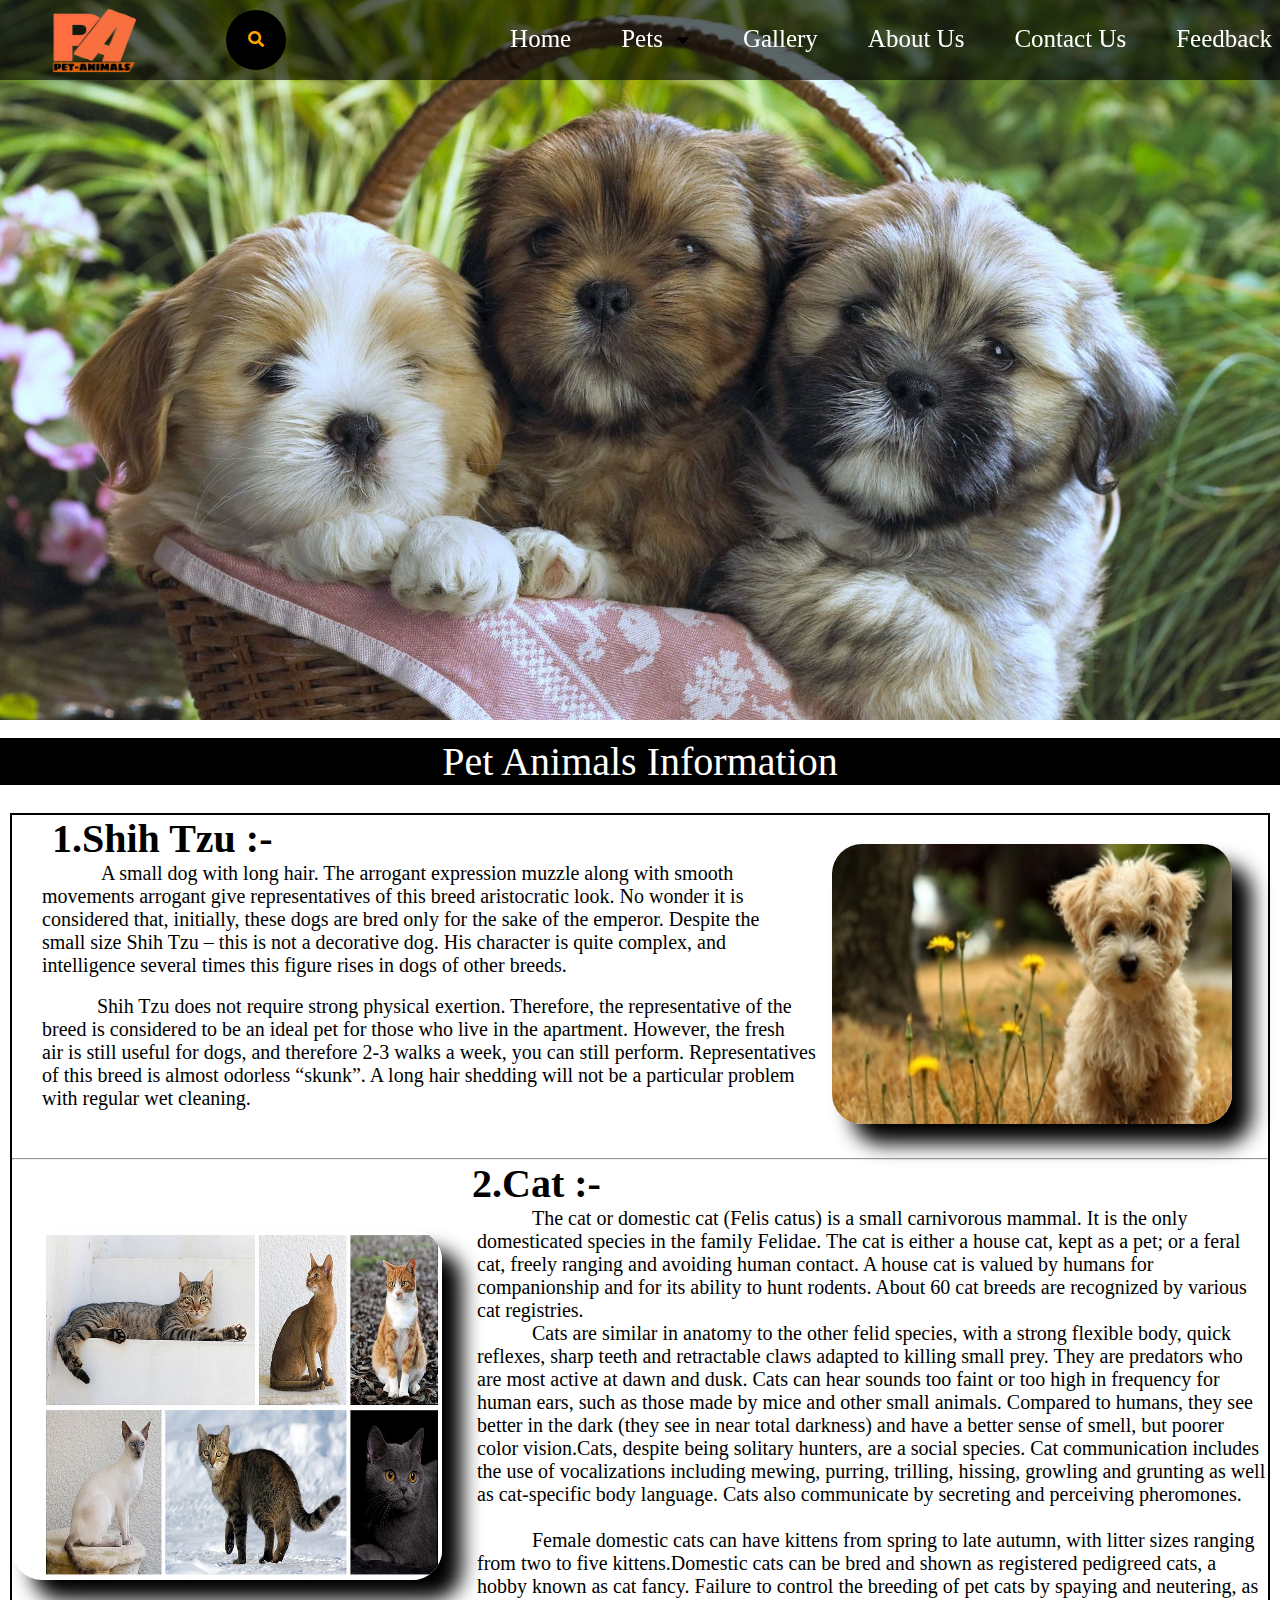
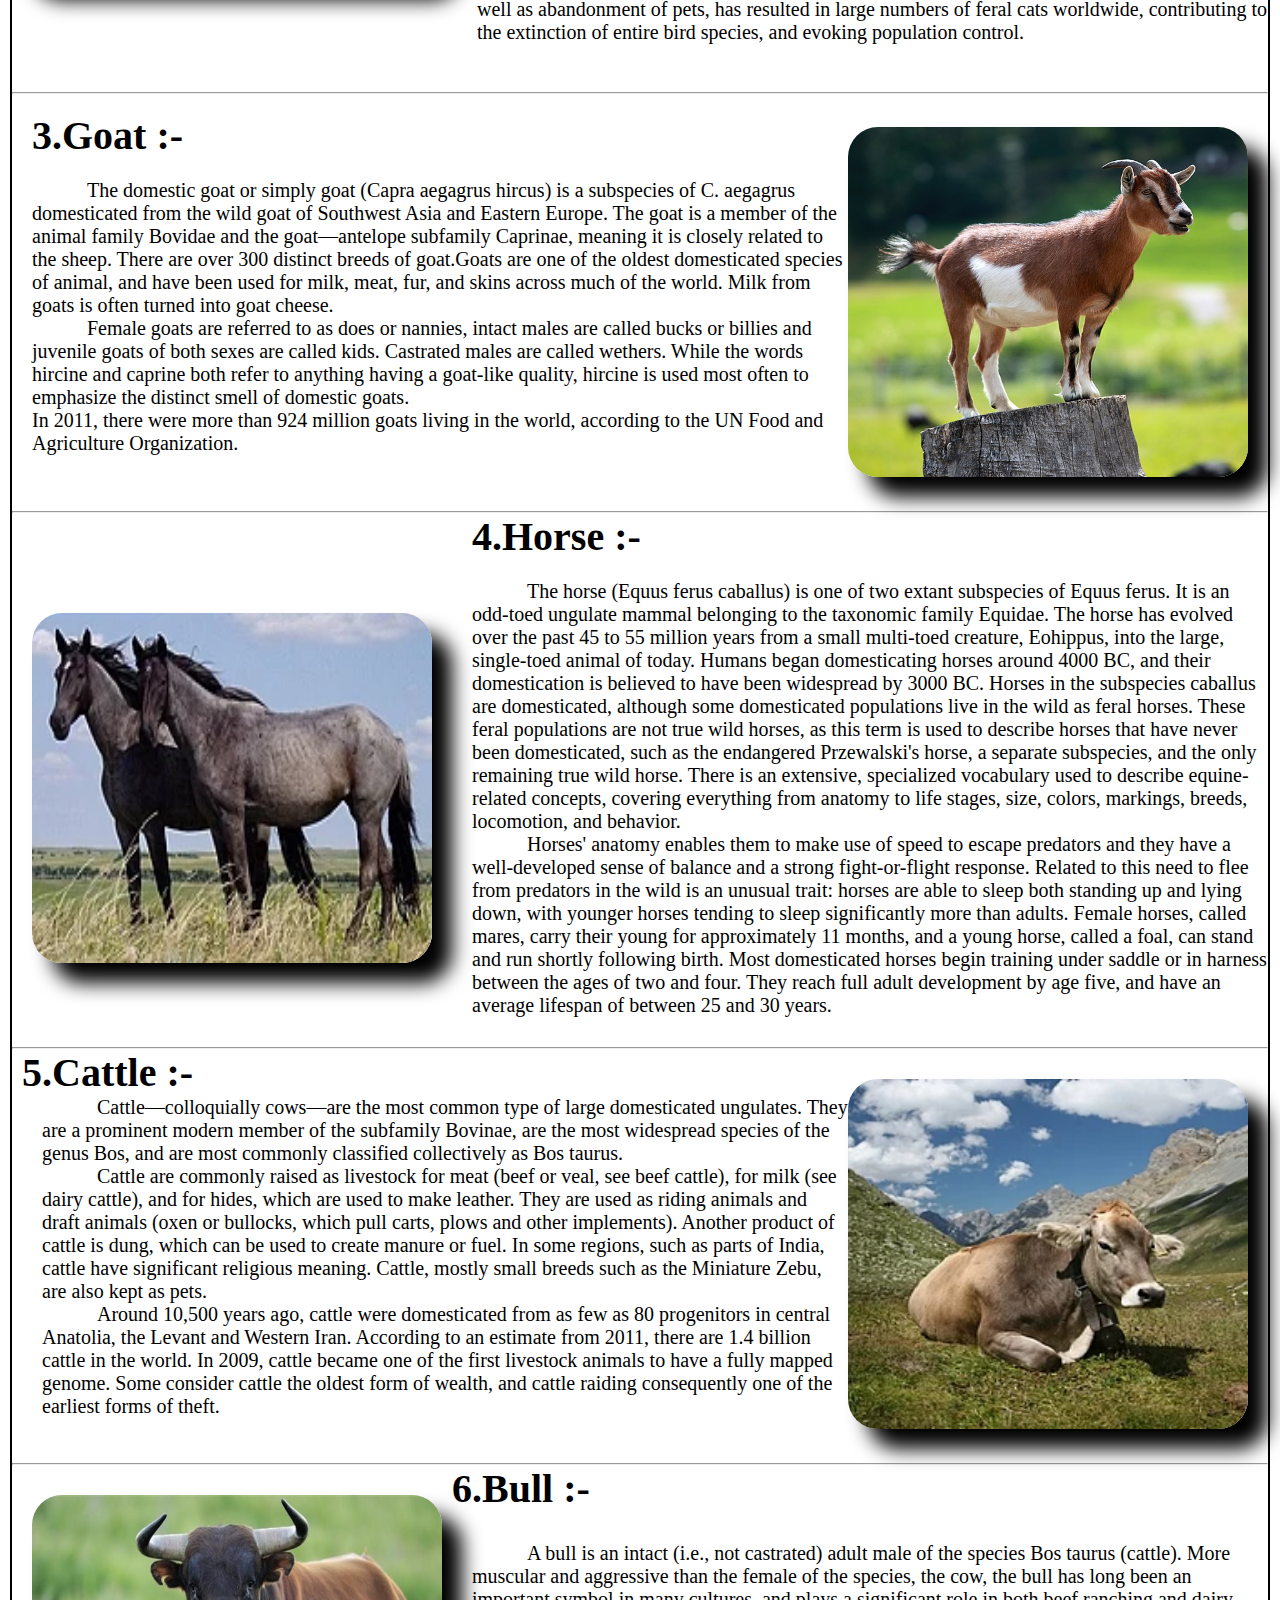
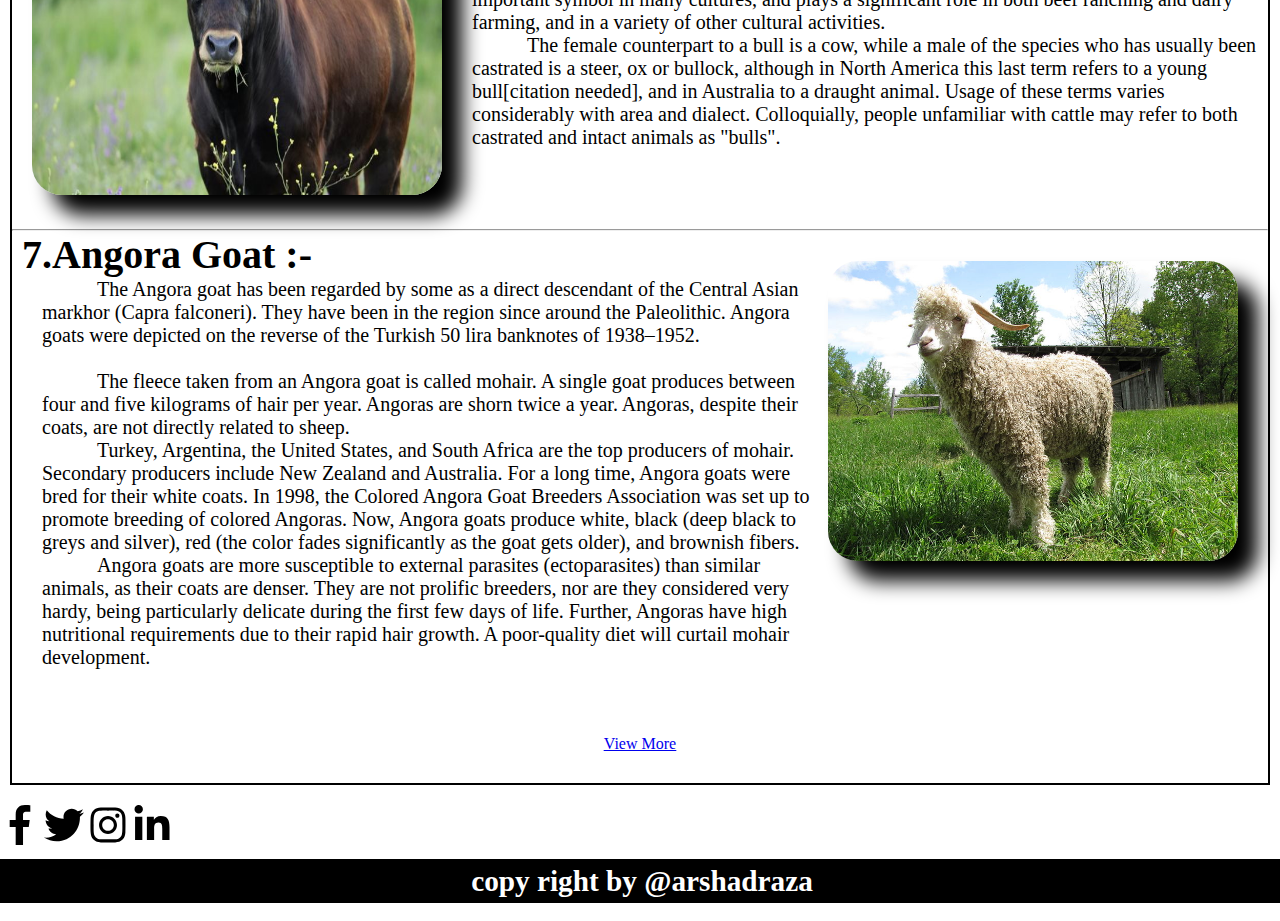
==== index.html @ 0389db33 "Update index.html" ====
<!Doctype html>
<html>
<head><title>pet-animals</title>
<link rel="stylesheet" type="text/css" href="css/pet1.css">
<link rel="stylesheet" href="https://use.fontawesome.com/releases/v5.6.3/css/all.css">
</head>
<body >
  
<div class="main">

<nav>
<div class=main1 ><div class="logo"><img src="logo3.png"></div></div>
<ul>
<li> <a href="index.html">Home</a></li>


<li> <a href="#">Pets<span><img src="down.svg"></span></a>
<ul id=drop>
    <div class="a">
    <li> <a href="dog.html">Dog</a></li>
    <li> <a href="cat.html">Cat</a></li>
    <li> <a href="goat.html">Goat</a></li>
    <li> <a href="cow.html">Cow</a></li>
    </div>
</ul></li>
<li> <a href="gallery.html" >Gallery</a></li>
<li> <a href="aboutus.html">About Us</a></li>




<li> <a href="contact1.html">Contact Us</a></li>
<li> <a href="feedback1.html">Feedback</a></li>
</ul>
<div class="search-box">
    <!--
    <script>
  (function() {
    var cx = '000964911086742917535:itdqwnn_8_4';
    var gcse = document.createElement('script');
    gcse.type = 'text/javascript';
    gcse.async = true;
    gcse.src = 'https://cse.google.com/cse.js?cx=' + cx;
    var s = document.getElementsByTagName('script')[0];
    s.parentNode.insertBefore(gcse, s);
  })();
</script>
<gcse:search></gcse:search>
-->
<form action="https://www.google.com/search" method="GET">
<input class="input-box" type="text"   name="q" placeholder="Search" >
<a class="btn"  href="https://www.google.com/search" method="GET">
<i class="fas fa-search"></i></a>
</form>
</div>
</nav>
</div>

<br>
<div id="clear"></div>

<div class="line1">
<div class="line">Pet Animals Information </div>
</div>
<br>
<div class="border">
    <div class="a">
<p ><strong>1.Shih Tzu :-</strong><br>&nbsp; &nbsp; &nbsp; &nbsp; &nbsp; &nbsp; A small dog with long hair. The arrogant expression muzzle along with smooth <br>movements arrogant give representatives of this breed aristocratic look. No wonder it is <br>considered that, initially, these dogs are bred only for the sake of the emperor. Despite the<br> small size Shih Tzu – this is not a decorative dog. His character is quite complex, and <br>intelligence several times this figure rises in dogs of other breeds.</p>
<br>
<p>&nbsp; &nbsp; &nbsp; &nbsp; &nbsp; &nbsp;Shih Tzu does not require strong physical exertion. Therefore, the representative of the <br>breed is considered to be an ideal pet for those who live in the apartment. However, the fresh <br>air is still useful for dogs, and therefore 2-3 walks a week, you can still perform. Representatives<br> of this breed is almost odorless “skunk”. A long hair shedding will not be a particular problem <p>with regular wet cleaning.</p>
<div class="image"><a href="IMG/pe3.jpg"> <img src="IMG/pe3.jpg"></a></div>
<hr>
<div class="container1">
<div class="cat">
	<p> <strong id="cat">2.Cat :-</strong><br>&nbsp; &nbsp; &nbsp; &nbsp; &nbsp; &nbsp;The cat or domestic cat (Felis catus) is a small carnivorous mammal. It is the only domesticated species in the family Felidae. The cat is either a house cat, kept as a pet; or a feral cat, freely ranging and avoiding human contact. A house cat is valued by humans for<br> companionship and for its ability to hunt rodents. About 60 cat breeds are recognized by various cat registries.<br>

	&nbsp; &nbsp; &nbsp; &nbsp; &nbsp; &nbsp;Cats are similar in anatomy to the other felid species, with a strong flexible body, quick reflexes, sharp teeth and retractable claws adapted to killing small prey. They are predators who are most active at dawn and dusk. Cats can hear sounds too faint or too high in frequency for human ears, such as those made by mice and other small animals. Compared to humans, they see better in the dark (they see in near total darkness) and have a better sense of smell, but poorer color vision.Cats, despite being solitary hunters, are a social species. Cat communication includes the use of vocalizations including mewing, purring, trilling, hissing, growling and grunting as well as cat-specific body language. Cats also communicate by secreting and perceiving pheromones.<br><br>

	&nbsp; &nbsp; &nbsp; &nbsp; &nbsp; &nbsp;Female domestic cats can have kittens from spring to late autumn, with litter sizes ranging from two to five kittens.Domestic cats can be bred and shown as registered pedigreed cats, a hobby known as cat fancy. Failure to control the breeding of pet cats by spaying and neutering, as well as abandonment of pets, has resulted in large numbers of feral cats worldwide, contributing to the extinction of entire bird species, and evoking population control.</p><br>
</div>
    <div class="catphoto"><a href="IMG/cat2.jpg"> 
    	<img src="IMG/cat2.jpg"></a></div></div>
    	<hr>
    	<br>
    	<div class="container2">
    	<div class="goat">
    		
    			<strong id="goat">3.Goat :-</strong><br><p>&nbsp; &nbsp; &nbsp; &nbsp; &nbsp; &nbsp;The domestic goat or simply goat (Capra aegagrus hircus) is a subspecies of C. aegagrus domesticated from the wild goat of Southwest Asia and Eastern Europe. The goat is a member of the animal family Bovidae and the goat—antelope subfamily Caprinae, meaning it is closely related to the sheep. There are over 300 distinct breeds of goat.Goats are one of the oldest domesticated species of animal, and have been used for milk, meat, fur, and skins across much of the world. Milk from goats is often turned into goat cheese.<br>

                &nbsp; &nbsp; &nbsp; &nbsp; &nbsp; &nbsp;Female goats are referred to as does or nannies, intact males are called bucks or billies and juvenile goats of both sexes are called kids. Castrated males are called wethers. While the words hircine and caprine both refer to anything having a goat-like quality, hircine is used most often to emphasize the distinct smell of domestic goats.<br>

               In 2011, there were more than 924 million goats living in the world, according to the UN Food and Agriculture Organization.
    		</p>
    	</div>
    	<div class="goatphoto"><a href="IMG/New/goat.jpg"> 
    	<img src="IMG/New/goat.jpg"></a></div>
    	</div>
    	<hr>
    	<div class="container3">
            <div class="horsephoto"><a href="IMG/New/horse.jpg"> 
        <img src="IMG/New/horse.jpg"></a></div>
    		<div class="horse">
    			<strong id="horse">4.Horse :-</strong><br>
    			<p> &nbsp; &nbsp; &nbsp; &nbsp; &nbsp; &nbsp;The horse (Equus ferus caballus) is one of two extant subspecies of Equus ferus. It is an odd-toed ungulate mammal belonging to the taxonomic family Equidae. The horse has evolved over the past 45 to 55 million years from a small multi-toed creature, Eohippus, into the large, single-toed animal of today. Humans began domesticating horses around 4000 BC, and their domestication is believed to have been widespread by 3000 BC. Horses in the subspecies caballus are domesticated, although some domesticated populations live in the wild as feral horses. These feral populations are not true wild horses, as this term is used to describe horses that have never been domesticated, such as the endangered Przewalski's horse, a separate subspecies, and the only remaining true wild horse. There is an extensive, specialized vocabulary used to describe equine-related concepts, covering everything from anatomy to life stages, size, colors, markings, breeds, locomotion, and behavior.<br>

                &nbsp; &nbsp; &nbsp; &nbsp; &nbsp; &nbsp;Horses' anatomy enables them to make use of speed to escape predators and they have a well-developed sense of balance and a strong fight-or-flight response. Related to this need to flee from predators in the wild is an unusual trait: horses are able to sleep both standing up and lying down, with younger horses tending to sleep significantly more than adults. Female horses, called mares, carry their young for approximately 11 months, and a young horse, called a foal, can stand and run shortly following birth. Most domesticated horses begin training under saddle or in harness between the ages of two and four. They reach full adult development by age five, and have an average lifespan of between 25 and 30 years.</p>
    		</div>
    	</div>
    	<hr>
        <div class="container4">
            <div class="cow">
                <strong>5.Cattle :-</strong>
                <p>  &nbsp; &nbsp; &nbsp; &nbsp; &nbsp; &nbsp;Cattle—colloquially cows—are the most common type of large domesticated ungulates. They are a prominent modern member of the subfamily Bovinae, are the most widespread species of the genus Bos, and are most commonly classified collectively as Bos taurus.<br>

                  &nbsp; &nbsp; &nbsp; &nbsp; &nbsp; &nbsp;Cattle are commonly raised as livestock for meat (beef or veal, see beef cattle), for milk (see dairy cattle), and for hides, which are used to make leather. They are used as riding animals and draft animals (oxen or bullocks, which pull carts, plows and other implements). Another product of cattle is dung, which can be used to create manure or fuel. In some regions, such as parts of India, cattle have significant religious meaning. Cattle, mostly small breeds such as the Miniature Zebu, are also kept as pets.<br>

                  &nbsp; &nbsp; &nbsp; &nbsp; &nbsp; &nbsp;Around 10,500 years ago, cattle were domesticated from as few as 80 progenitors in central Anatolia, the Levant and Western Iran. According to an estimate from 2011, there are 1.4 billion cattle in the world. In 2009, cattle became one of the first livestock animals to have a fully mapped genome. Some consider cattle the oldest form of wealth, and cattle raiding consequently one of the earliest forms of theft.</p>
            </div>

            <div class="cowphoto"><a href="IMG/New/cattle.jpg"> 
        <img src="IMG/New/cattle.jpg"></a></div>
        </div>
        <hr>
        <div class="container5">
            <div class="bullphoto"><a href="IMG/New/bull.jpg"> 
        <img src="IMG/New/bull.jpg"></a></div>
            <div class="bull" >
                <strong>6.Bull :-</strong>
                <p> &nbsp; &nbsp; &nbsp; &nbsp; &nbsp; &nbsp;A bull is an intact (i.e., not castrated) adult male of the species Bos taurus (cattle). More muscular and aggressive than the female of the species, the cow, the bull has long been an important symbol in many cultures, and plays a significant role in both beef ranching and dairy farming, and in a variety of other cultural activities.<br>

                 &nbsp; &nbsp; &nbsp; &nbsp; &nbsp; &nbsp;The female counterpart to a bull is a cow, while a male of the species who has usually been castrated is a steer, ox or bullock, although in North America this last term refers to a young bull[citation needed], and in Australia to a draught animal. Usage of these terms varies considerably with area and dialect. Colloquially, people unfamiliar with cattle may refer to both castrated and intact animals as "bulls".</p>
            </div>
        </div>
        </div>
        

        <hr>
        <div class="container6">
            <div class="angora">
                 <strong>7.Angora Goat :-</strong><br>
                <p> &nbsp; &nbsp; &nbsp; &nbsp; &nbsp; &nbsp;The Angora goat has been regarded by some as a direct descendant of the Central Asian markhor (Capra falconeri). They have been in the region since around the Paleolithic. Angora goats were depicted on the reverse of the Turkish 50 lira banknotes of 1938–1952.<br>
                    <br>
                 &nbsp; &nbsp; &nbsp; &nbsp; &nbsp; &nbsp;The fleece taken from an Angora goat is called mohair. A single goat produces between four and five kilograms of hair per year. Angoras are shorn twice a year. Angoras, despite their coats, are not directly related to sheep.<br>

               &nbsp; &nbsp; &nbsp; &nbsp; &nbsp; &nbsp;Turkey, Argentina, the United States, and South Africa are the top producers of mohair. Secondary producers include New Zealand and Australia. For a long time, Angora goats were bred for their white coats. In 1998, the Colored Angora Goat Breeders Association was set up to promote breeding of colored Angoras. Now, Angora goats produce white, black (deep black to greys and silver), red (the color fades significantly as the goat gets older), and brownish fibers.<br>

               &nbsp; &nbsp; &nbsp; &nbsp; &nbsp; &nbsp;Angora goats are more susceptible to external parasites (ectoparasites) than similar animals, as their coats are denser. They are not prolific breeders, nor are they considered very hardy, being particularly delicate during the first few days of life. Further, Angoras have high nutritional requirements due to their rapid hair growth. A poor-quality diet will curtail mohair development.</p>
                </div>
               <div class="angoraphoto"><a href="IMG/angora_goat.jpg"> 
        <img src="IMG/angora_goat.jpg"></a></div>
           
            
        </div>
        <br>
        <br>
        <div class="more"><a href="dog.html" href="cat.html"> View More</a></div>
</div>
<div class="lo">
	<a href="https://www.facebook.com/"><img src="fb.svg"></a>
    <img src="tw.svg">
    <img src="in.svg">
    <img src="li.svg">
</div>

<footer class="footer">
    <h3>copy right by @arshadraza</h3>
    
</footer>

<br>
    </div>
</body>
</html>
---- css/pet1.css ----
*{
	
margin:0;
	
padding:0;	

}

body{
	
background-image: url("pe2.jpg");
background-repeat: no-repeat;
height:10vh;
background-size:cover;
}

ul{
float:right;
list-style-type:none;
margin-right:-20px;

}
ul li{

display:inline-block;

}
ul li a{
text-decoration:none;
color:#fff;
padding:25.5px 23px;
margin:-5px;
margin-right: 5px;
font-size:25px;
font-family: "sans-serif",arial black;
}
ul li a:hover{
background-color:orange;

color:black;
opacity: 0.8;


}
ul li.active a{
background-color:orange;
color:white;
}
#black{
	color: black;
}

nav{
width:100%;
height:80px;
background-color:#0009;
margin: auto;
line-height:20px;
position: fixed;

}

.main1{
font-family:"sans serif",arial black; 
font-size:20px;
padding:3px 20px;
color:white;
height:20px;

}
nav .main1 h4{
margin:20px;
font-size:30px;

}
#active{
	color: orange;
}
.search-box{
position:absolute;
top:-20px;
left:20%;
transform:translate(-50%,50%);
background-color:black;
height:-20px;
border-radius:60px;
padding:10px;
padding-left: -10px;


}
.input-box{
border:none;
outline:none;
background:none;
float:left;
padding:0;
color:#fff;
font-size:16px;
transition:0.4s all;
line-height:20px;
width:0;
}
.btn{
color:orange;
float:right;
text-decoration:none;
width:40px;
height:40px;
line-height:40px;
text-align:center;
border-radius:50%;
}
.search-box:hover .input-box{
width:180px;
margin-left: 0px;

}
.search-box:hover .btn{
background-color:#fff;
}
#clear{
	clear: both;

}

.container{
	max-height: 900px;
	max-width: 900px;

}
.line1{
    margin-top: 720px;
	margin-left: 0px;
	height: 40px
	width:100%;
	background-color: black;

}
.line{
	text-align: center;
	font-family: "sans serif",arial black;
	color: white;
	font-size: 40px;
}
 .image a img{
	height: 280px;
	width:400px;
	margin-left: 820px;
	margin-top: -420px;
	border-radius: 30px;
	box-shadow: 20px 20px 20px black;
	padding-top: -100px;
}
.border{
	margin-bottom: 50px;
}
hr{
	margin-top: 30px;

}
p{
	margin-top: : 500px;
	font-size: 20px;
	margin-left: 30px;
}
 strong{
 	margin-left: 10px;
	font-size: 40px;
	font-family: "sans serif",arial black;

}
.container{
	display: flex;
}
.border{
	border: 2px solid black;
	margin: 10px 10px 10px 10px;
}
.catphoto a img{
	height: 350px;
	width:400px;
	margin-top: 70px;
	border-radius: 30px;
	box-shadow: 20px 20px 20px black;
	padding-left: 30px;
}
 .cat p{
	margin-left: 35px;
	text-align: left;
	
	
}
.catphoto{
	order: 1;
}
.cat{
	order: 2;
}
.container1{
	display: flex;
	text-align: right;
}
#cat{
	margin-left: -5px;
}
.goat p{
	margin-left: 20px;
	display: flex;
	margin-top: 20px;
}
#goat{
	margin-left: 20px;
	margin-top: -20px;
}
.goatphoto a img{
	height: 350px;
	width:400px;
	margin-top: 15px;
	border-radius: 30px;
	box-shadow: 20px 20px 20px black;
	margin-right: 20px;
	
}
.container2{
	display: flex;
}
.goatphoto{
	order:2;
}
#goat{
	order: 1;
}
.goat p{
	margin-left: 20px;
	display: flex;
	margin-top: 20px;
}
#horse{
	margin-left: 20px;
	margin-top: -20px;
}
.horsephoto a img{
	height: 350px;
	width:400px;
	margin-top: 15px;
	border-radius: 30px;
	box-shadow: 20px 20px 20px black;
	margin-right: 20px;
	display: flex;
}
.container3{
	display: flex;
}

.horse p{
	margin-left: 20px;
	margin-top: 20px;
}
.horsephoto a img{
	margin-left: 20px;
	margin-top: 100px;
}
.container4{
	display: flex;
}
.cowphoto a img{
	height: 350px;
	width:400px;
	border-radius: 30px;
	box-shadow: 20px 20px 20px black;
	margin-right: 20px;
	margin-top: 30px;	
}
.container5{
	display: flex;
}
.bullphoto a img{
	height: 300px;
	width:410px;
	border-radius: 30px;
	box-shadow: 20px 20px 20px black;
	margin-top: 30px;
	margin-left: 20px;	
}
.bull p{
	margin-top: 30px;
}
footer{
	border: 2px solid black;
	text-align: center;
	background: black;
	color: white;
	height: 40px;
	width:100%;
	font-family: "sans serif",arial black;
	font-size: 25px;
	line-height: 40px; 

}

.container6{
	display: flex;

}
.angora{
	order: 1;
}
.angoraphoto{
	order: 2;
}
.angoraphoto a img{
	height: 300px;
	width:410px;
	border-radius: 30px;
	box-shadow: 20px 20px 20px black;
	margin-top: 30px;
	margin-right: 30px;		
}
.logo img{
	height: 97px;
	width: 120px;
	margin-left: 25px;
	margin-top:0px;
}
.more{
	text-align: center;
	font-family: "sans serif",arial black;
	text-decoration: underline;
	margin: 30px 30px;
	color: blue;
	cursor: pointer;
	
}

nav ul li ul li{
	display: none;	
}

nav ul li:hover > ul li {
	display: block;
	background-color:#0009;
	width: 96px;
	line-height: 25px;
	text-decoration: none;
	padding: 40px;
	border-bottom:  1px solid #FFFFFF;

}
nav ul li ul li a{
	padding-top:14px;
	padding-bottom: 19px;
	padding-right: auto;
}


nav ul li #drop li{
	
	padding: 20px;
}
.lo img{
	height: 40px;
	width: 40px;
	margin: 10px;
	margin-right: auto;
	margin-left: auto;

}
nav ul li #drop .a{
	margin-top: 28px;
	margin-left: -162px;
}
nav ul li a span img{
	height: 20px;
	width: 20px;
	margin-left: 10px;
	color: #ffffff;
}
#drop .a li:hover{
	background-color:orange;

color:black;
opacity: 0.9;

}
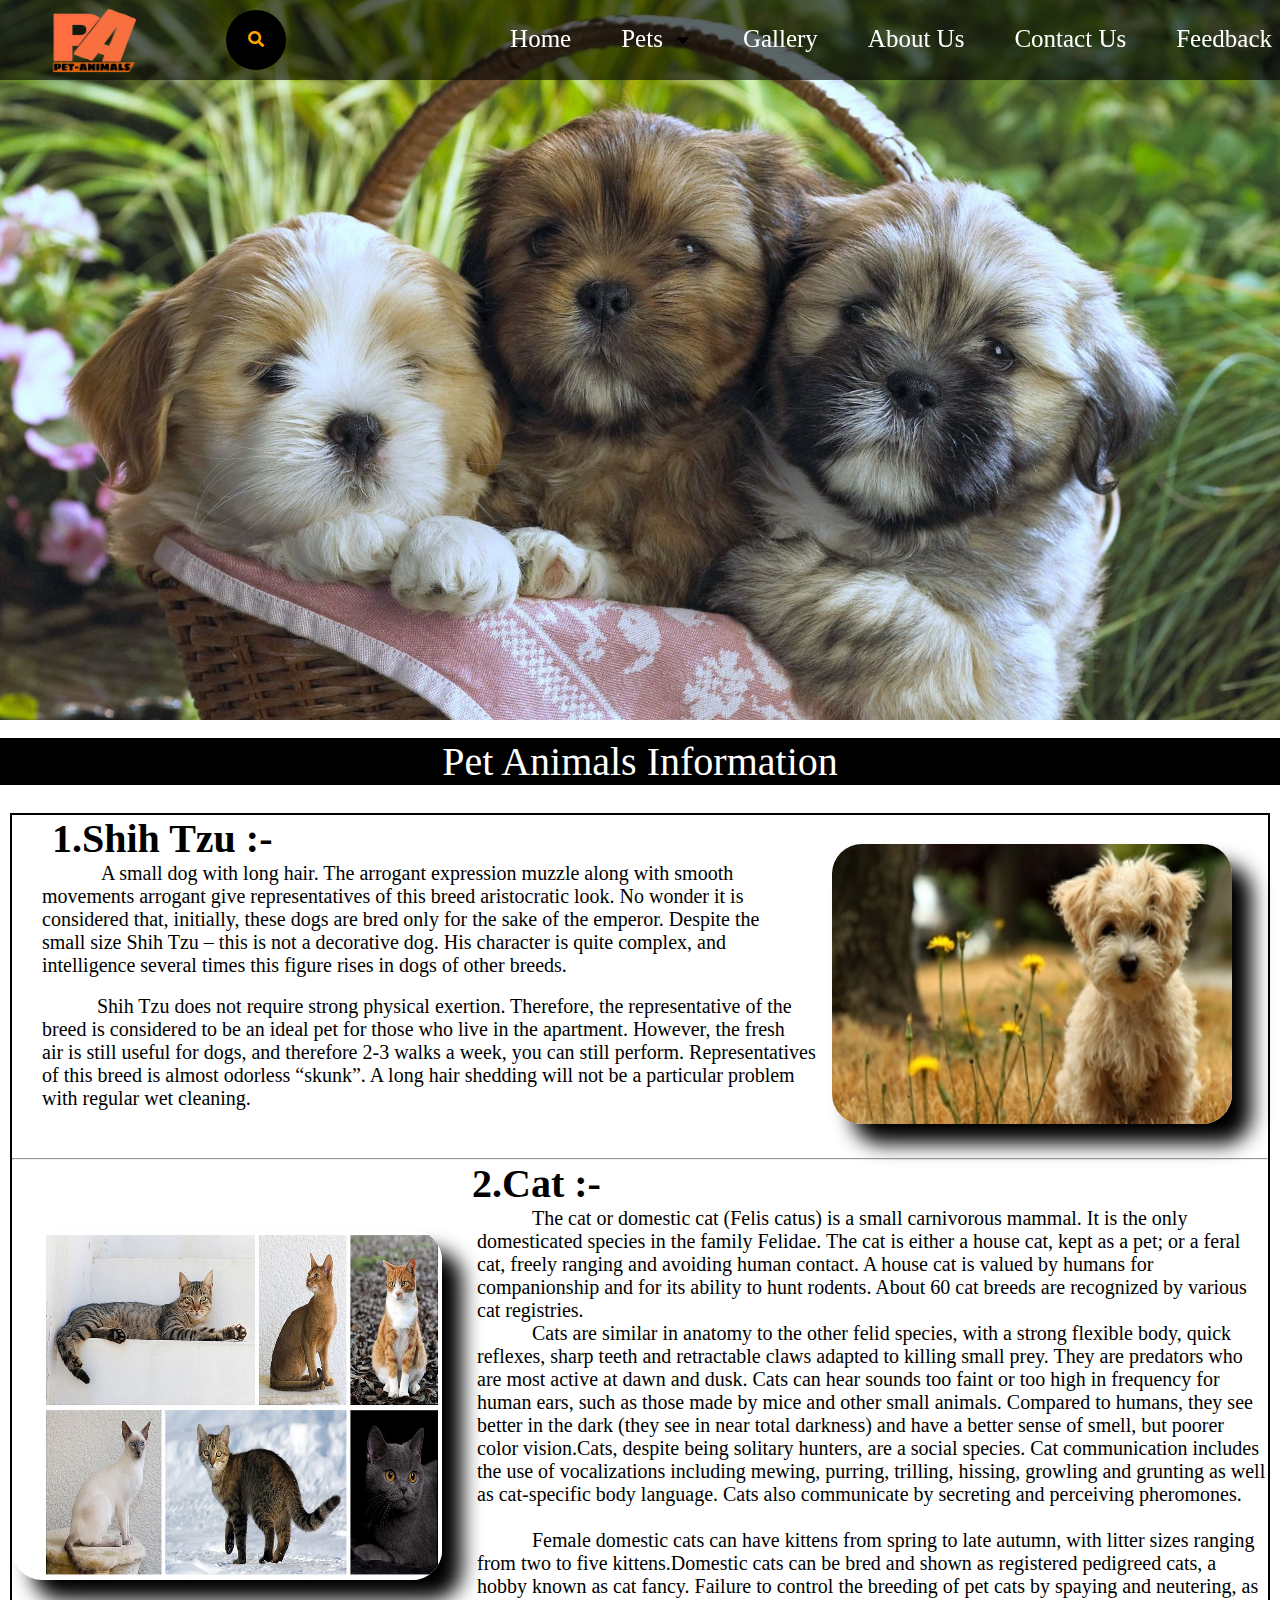
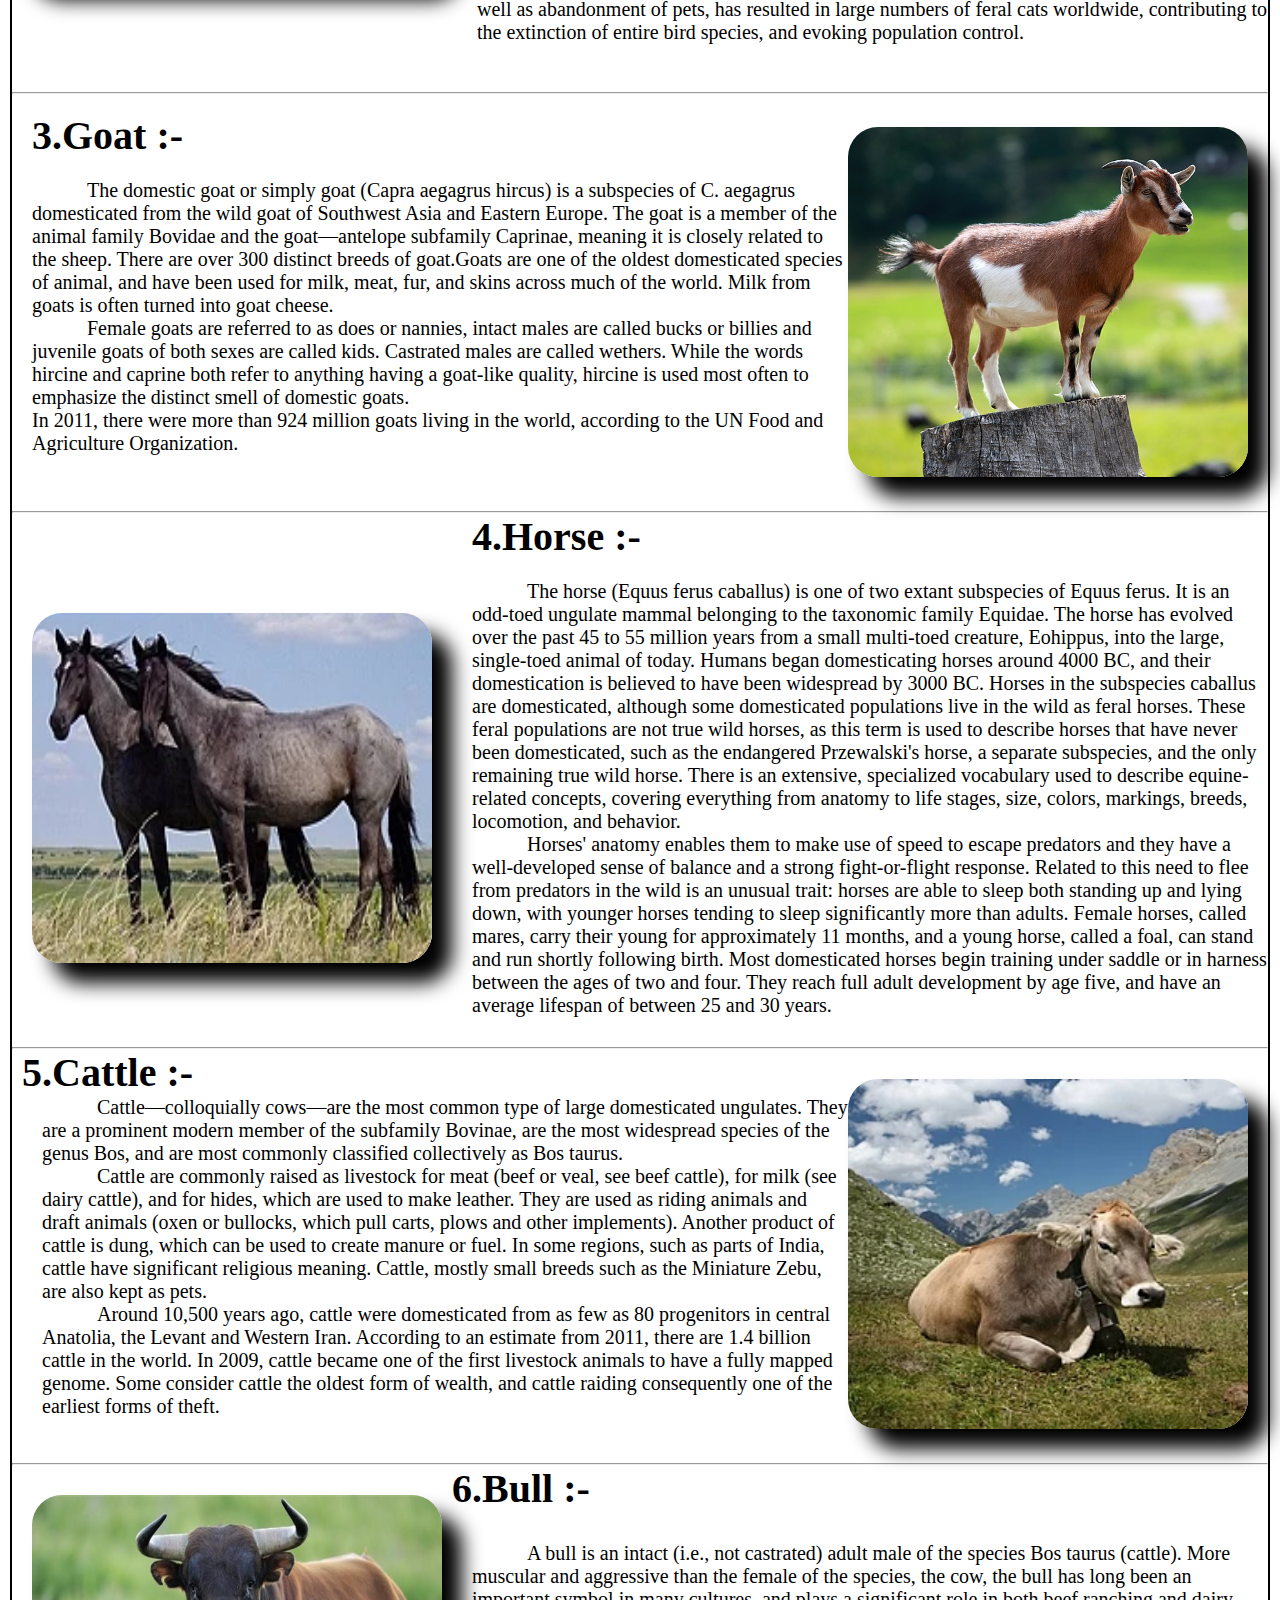
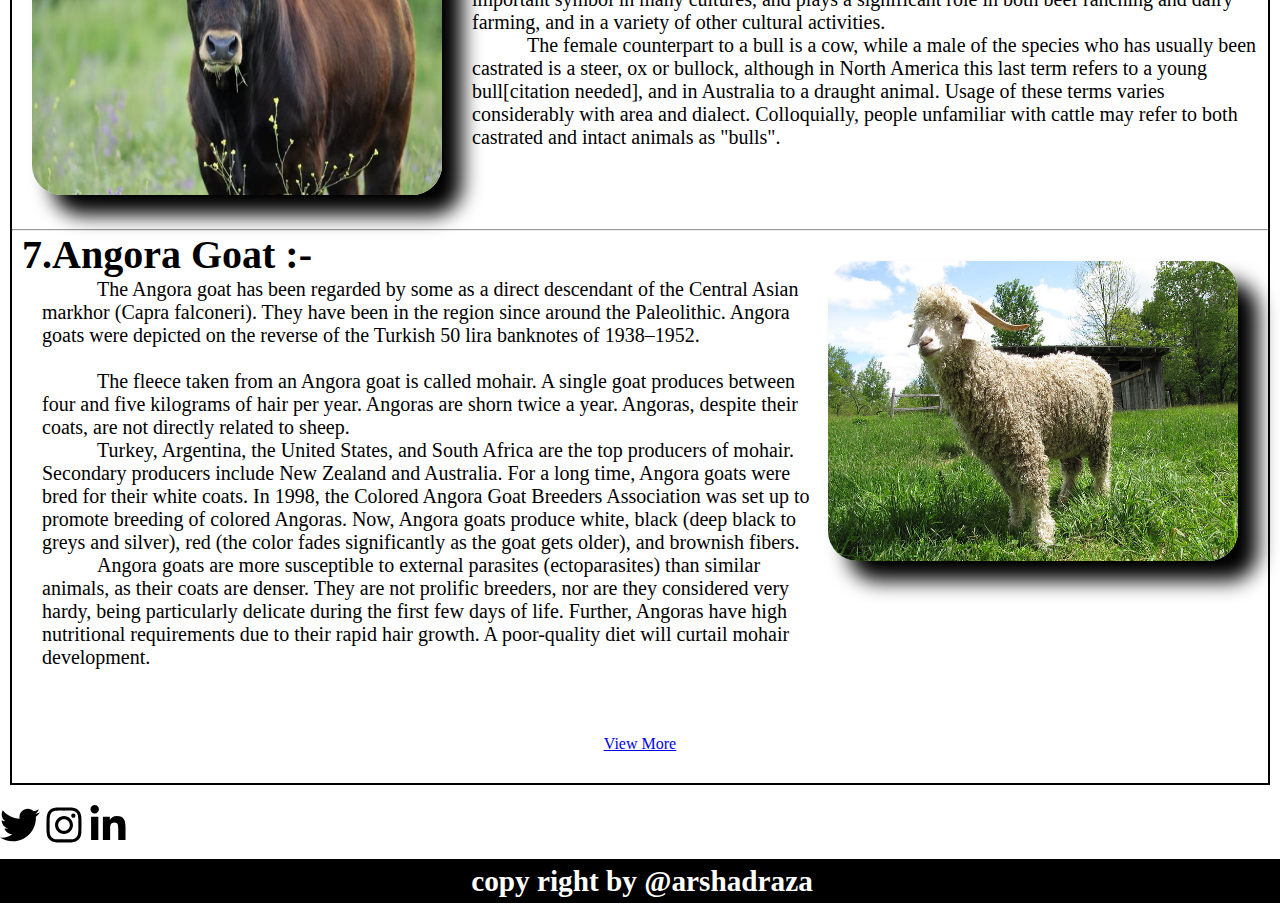
==== commit 0fa4c4ac: "Update index.html" ====
--- a/index.html
+++ b/index.html
@@ -156,7 +156,7 @@
         <div class="more"><a href="dog.html" href="cat.html"> View More</a></div>
 </div>
 <div class="lo">
-	<a href="https://www.facebook.com/"><img src="fb.svg"></a>
+	<a href="http://www.facebook.com"<img src="fb.svg"></a>
     <img src="tw.svg">
     <img src="in.svg">
     <img src="li.svg">
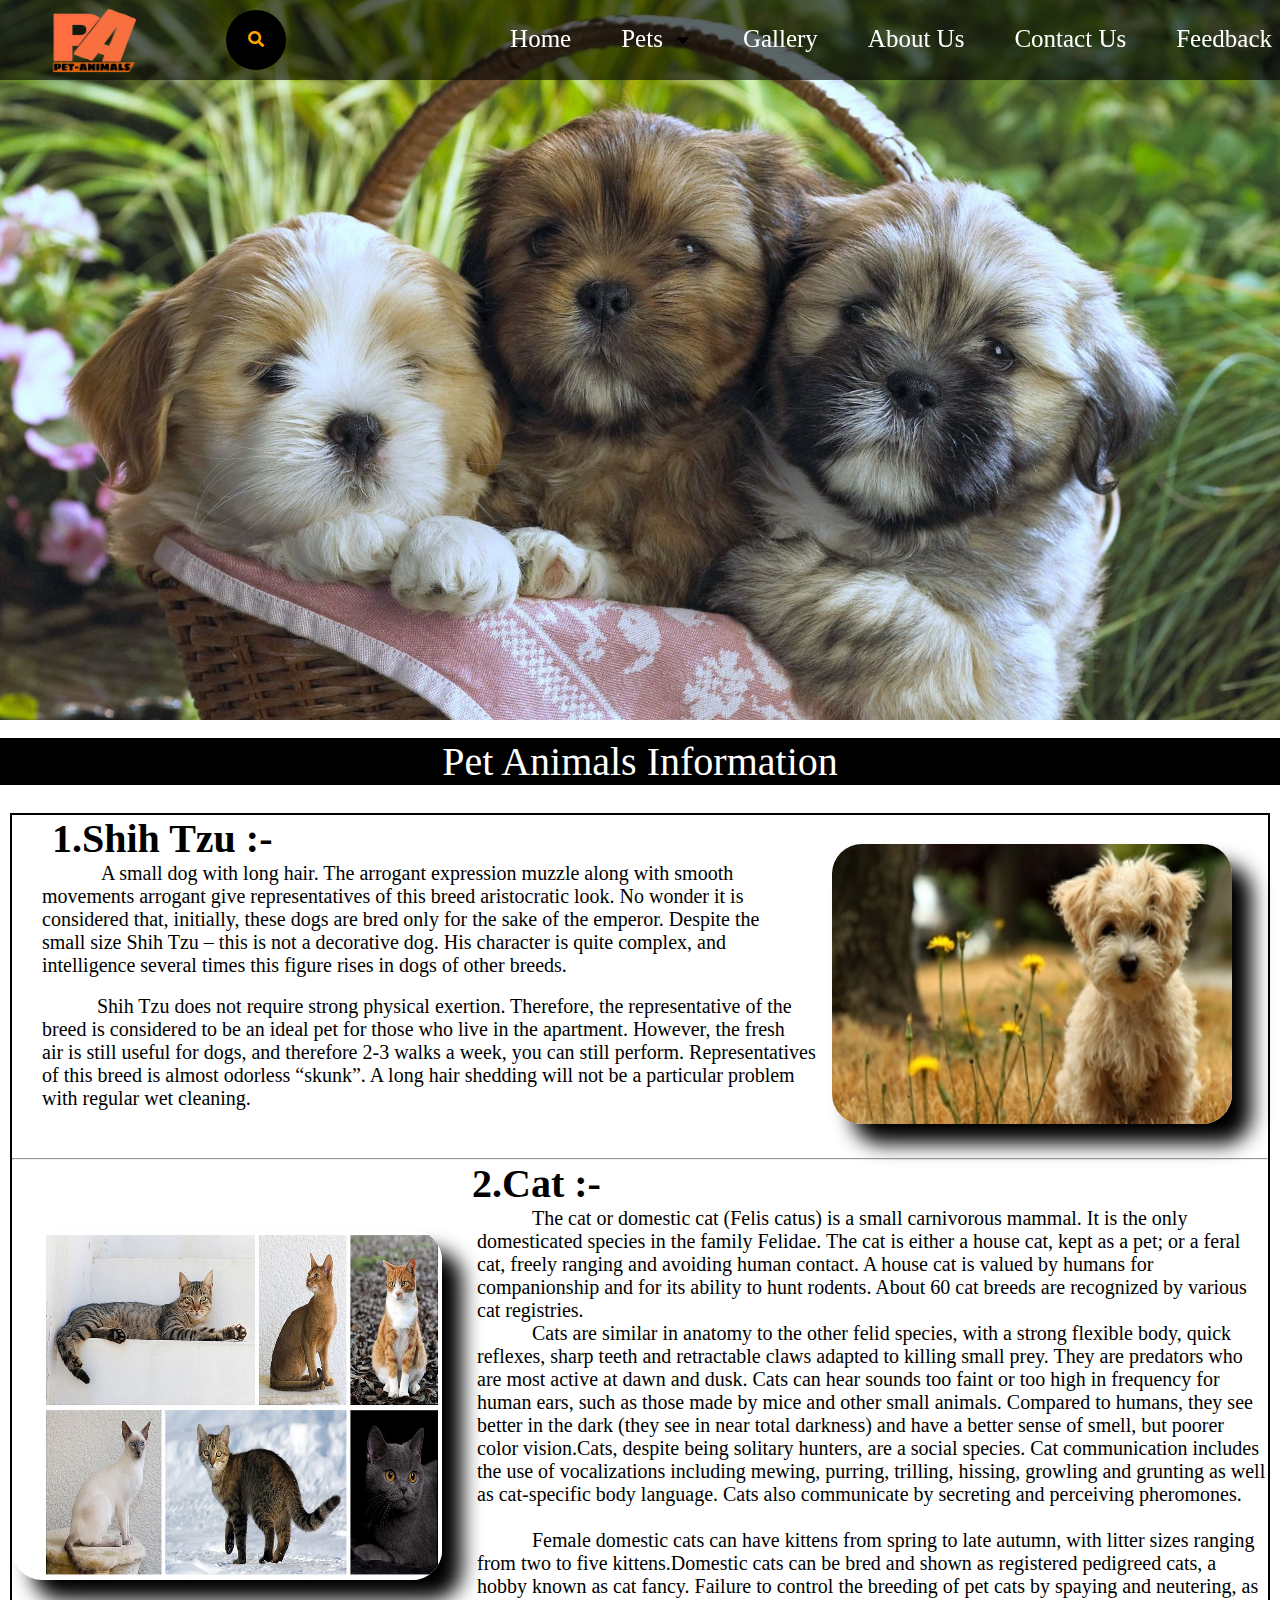
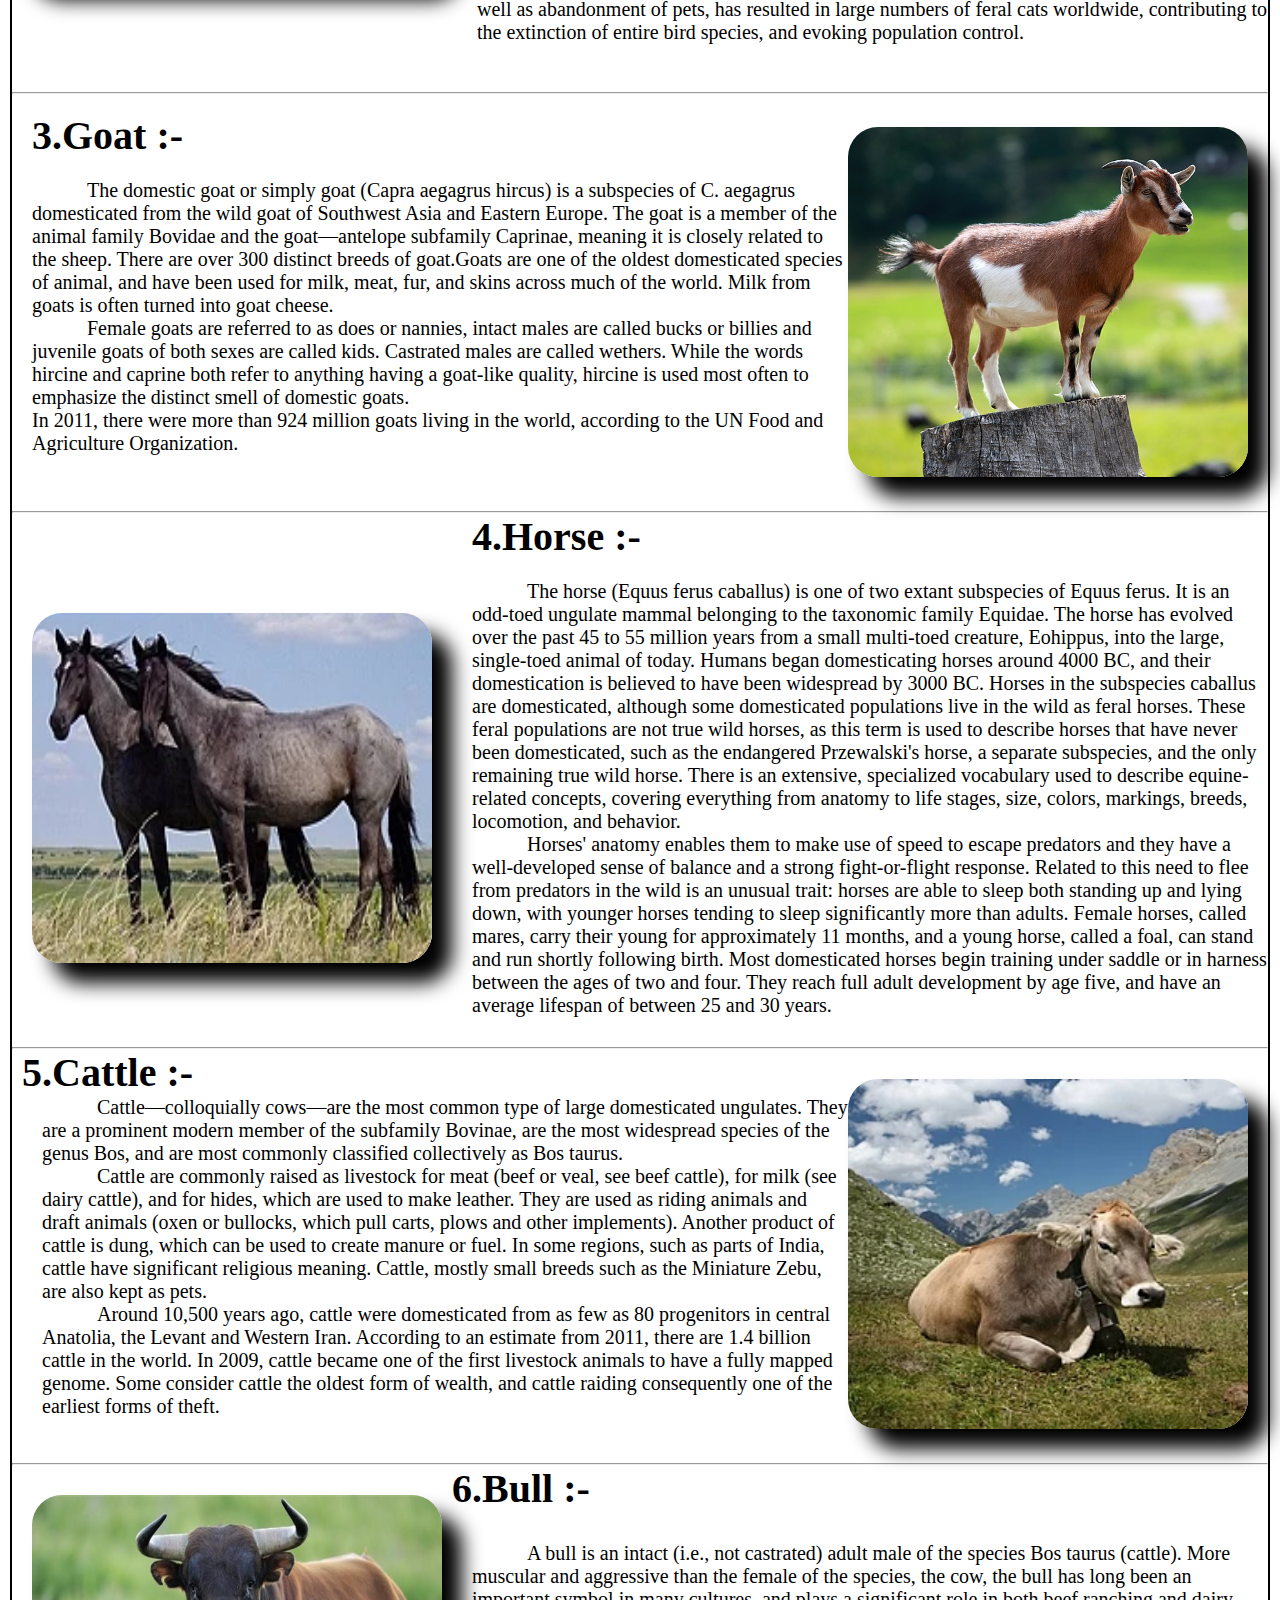
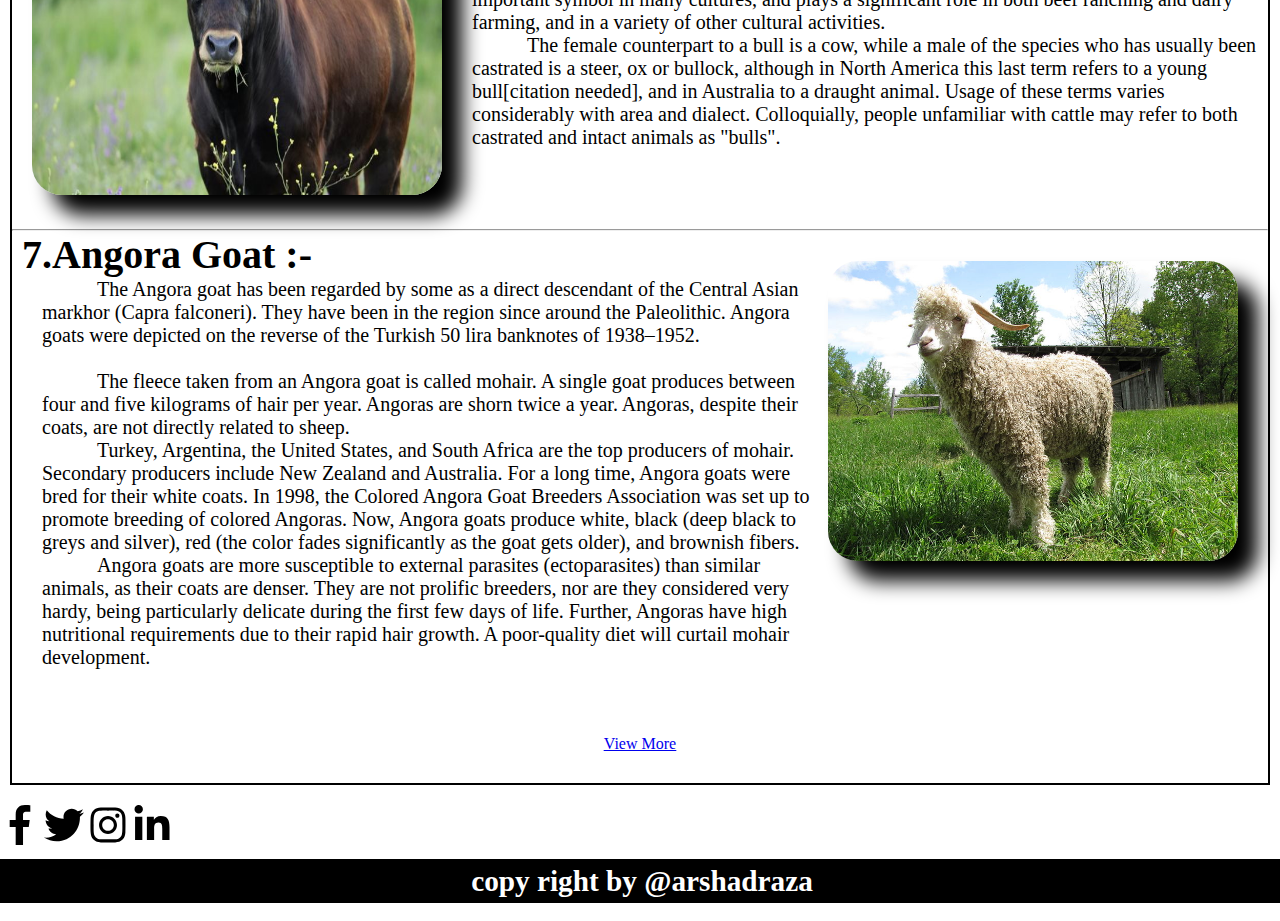
==== commit 8a5a99e0: "Update index.html" ====
--- a/index.html
+++ b/index.html
@@ -156,7 +156,7 @@
         <div class="more"><a href="dog.html" href="cat.html"> View More</a></div>
 </div>
 <div class="lo">
-	<a href="http://www.facebook.com"<img src="fb.svg"></a>
+    <img src="fb.svg">
     <img src="tw.svg">
     <img src="in.svg">
     <img src="li.svg">
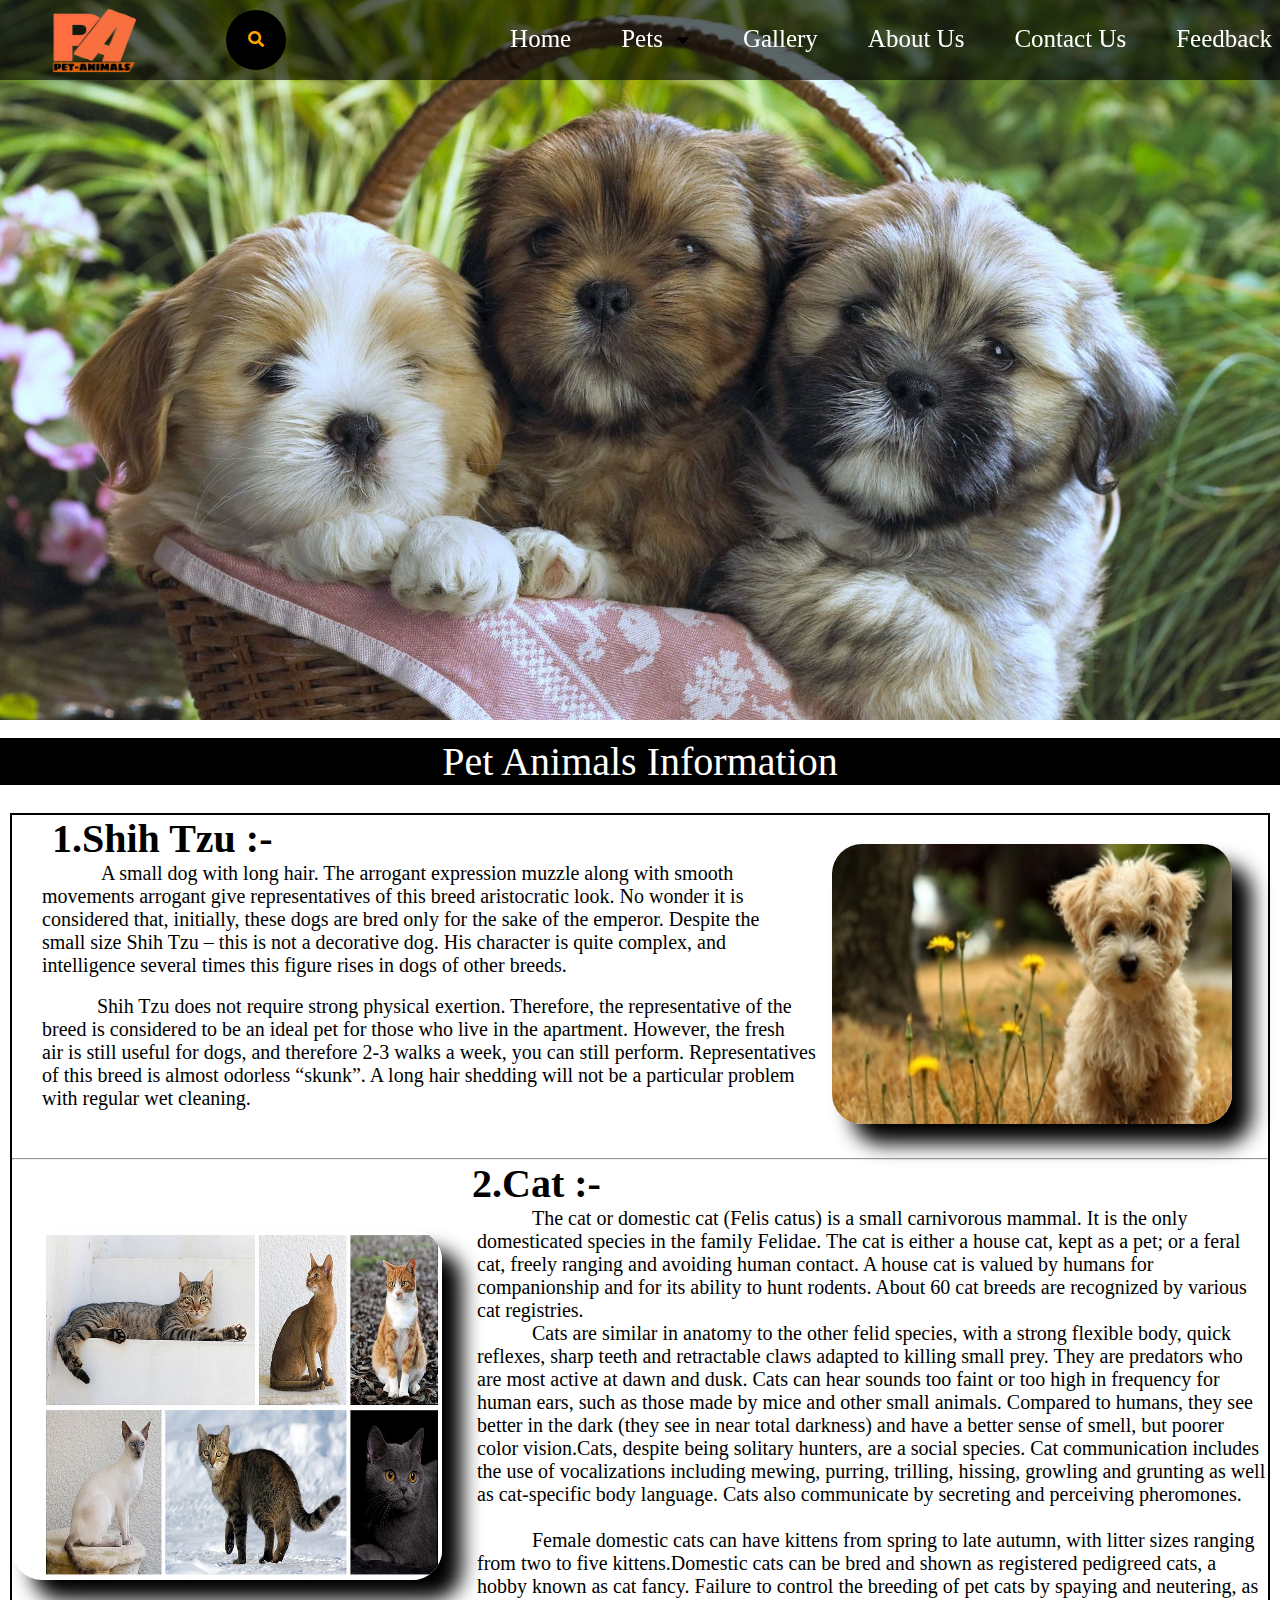
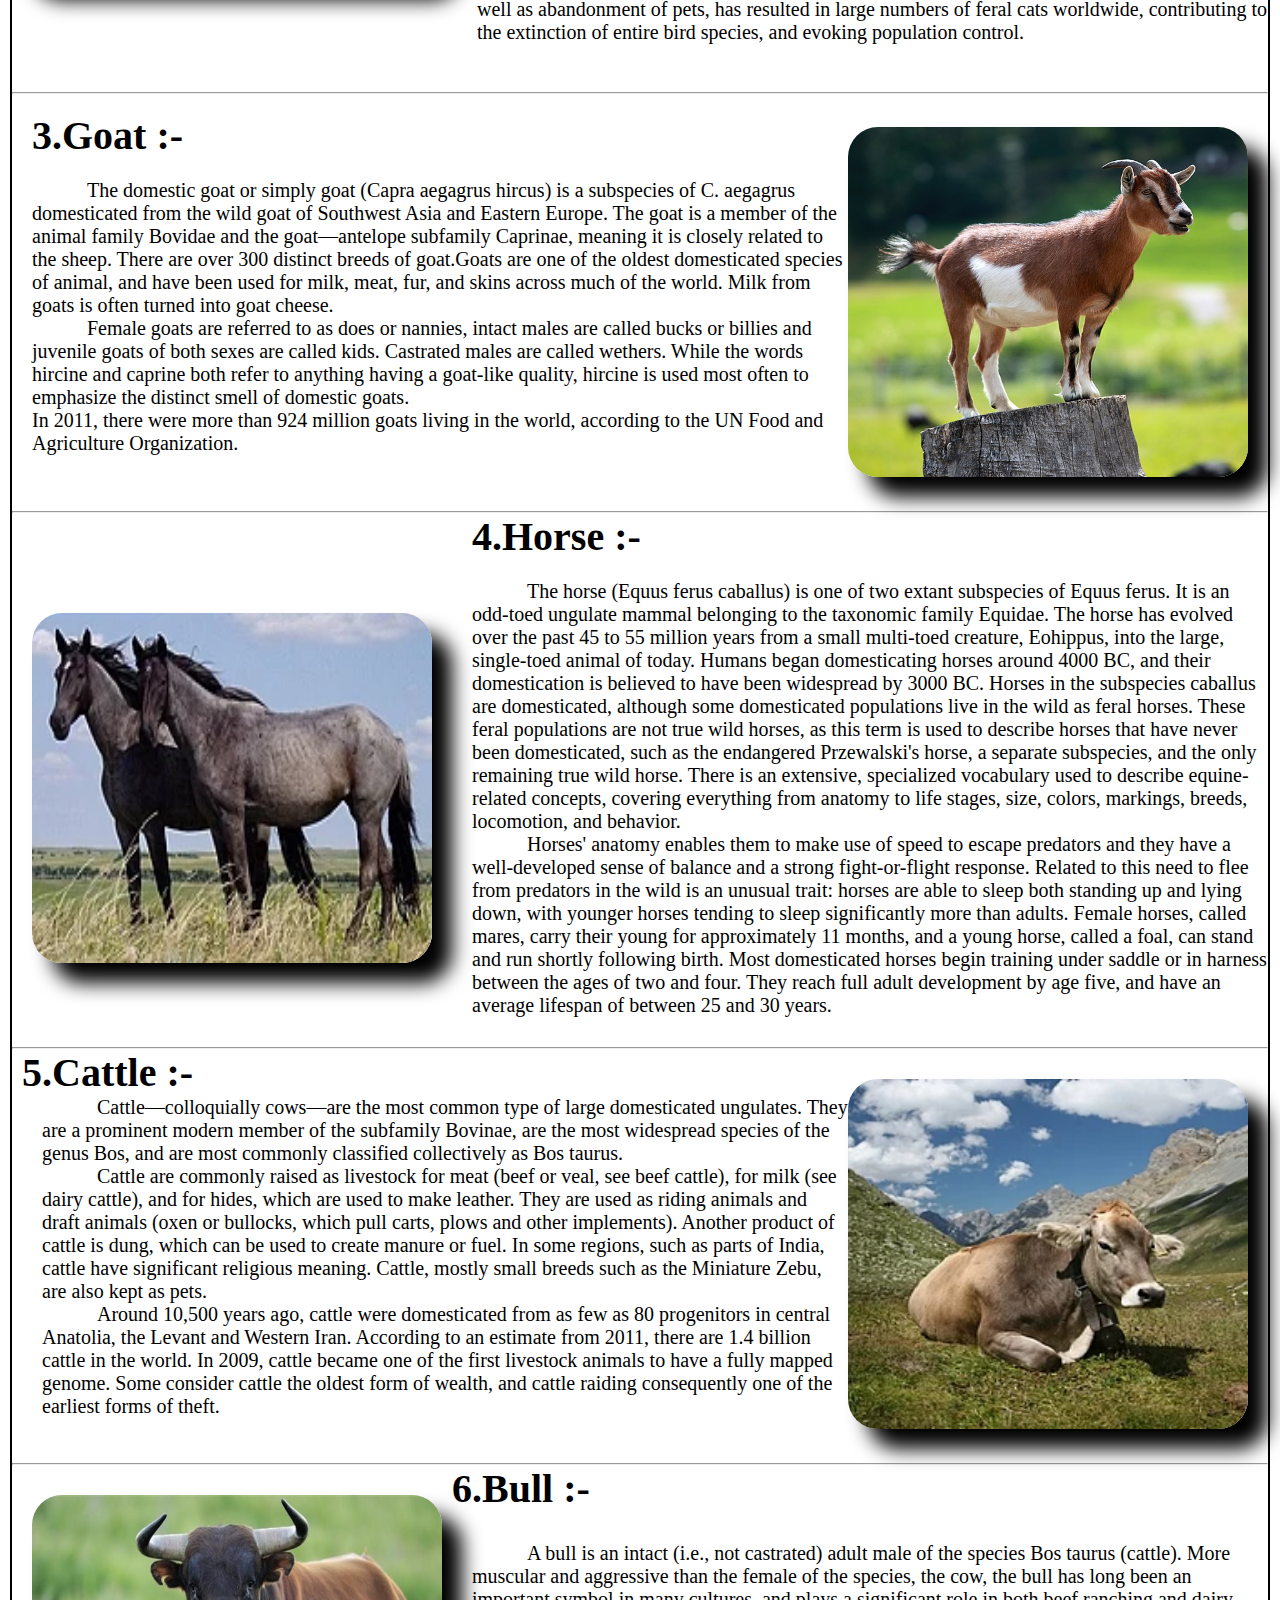
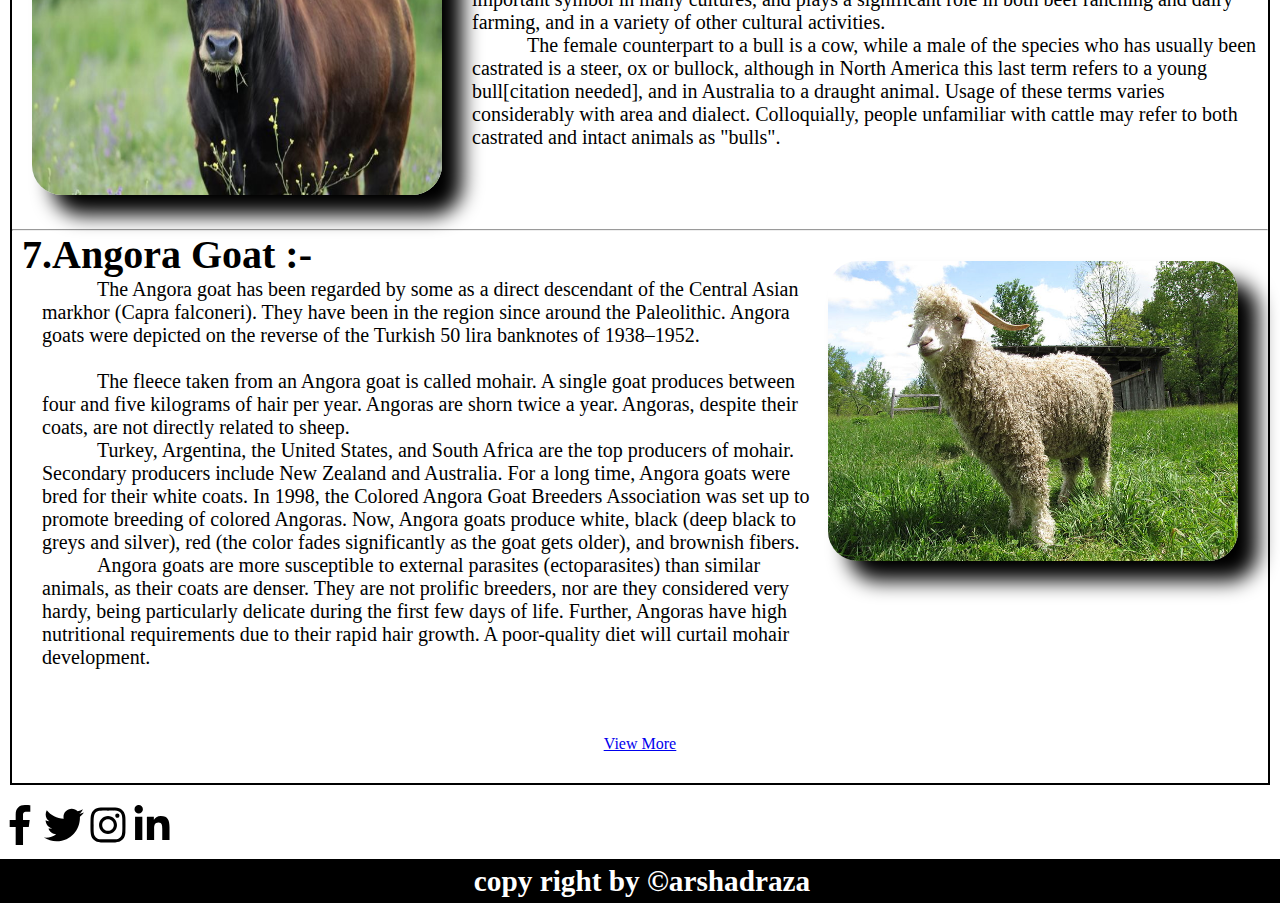
==== commit dde6cca9: "commit" ====
--- a/index.html
+++ b/index.html
@@ -16,7 +16,7 @@
 
 <li> <a href="#">Pets<span><img src="down.svg"></span></a>
 <ul id=drop>
-    <div class="a">
+    <div class="a" id="drop">
     <li> <a href="dog.html">Dog</a></li>
     <li> <a href="cat.html">Cat</a></li>
     <li> <a href="goat.html">Goat</a></li>
@@ -30,7 +30,7 @@
 
 
 <li> <a href="contact1.html">Contact Us</a></li>
-<li> <a href="feedback1.html">Feedback</a></li>
+<li> <a href="https://docs.google.com/forms/d/1aenYTBVBabMicHyQPws8_Hyq9b9bk_TWBHjFPIohMac/edit">Feedback</a></li>
 </ul>
 <div class="search-box">
     <!--
@@ -153,7 +153,7 @@
         </div>
         <br>
         <br>
-        <div class="more"><a href="dog.html" href="cat.html"> View More</a></div>
+        <div class="more"><a href="#drop"> View More</a></div>
 </div>
 <div class="lo">
     <img src="fb.svg">
@@ -163,7 +163,7 @@
 </div>
 
 <footer class="footer">
-    <h3>copy right by @arshadraza</h3>
+    <h3>copy right by &copyarshadraza</h3>
     
 </footer>
 
